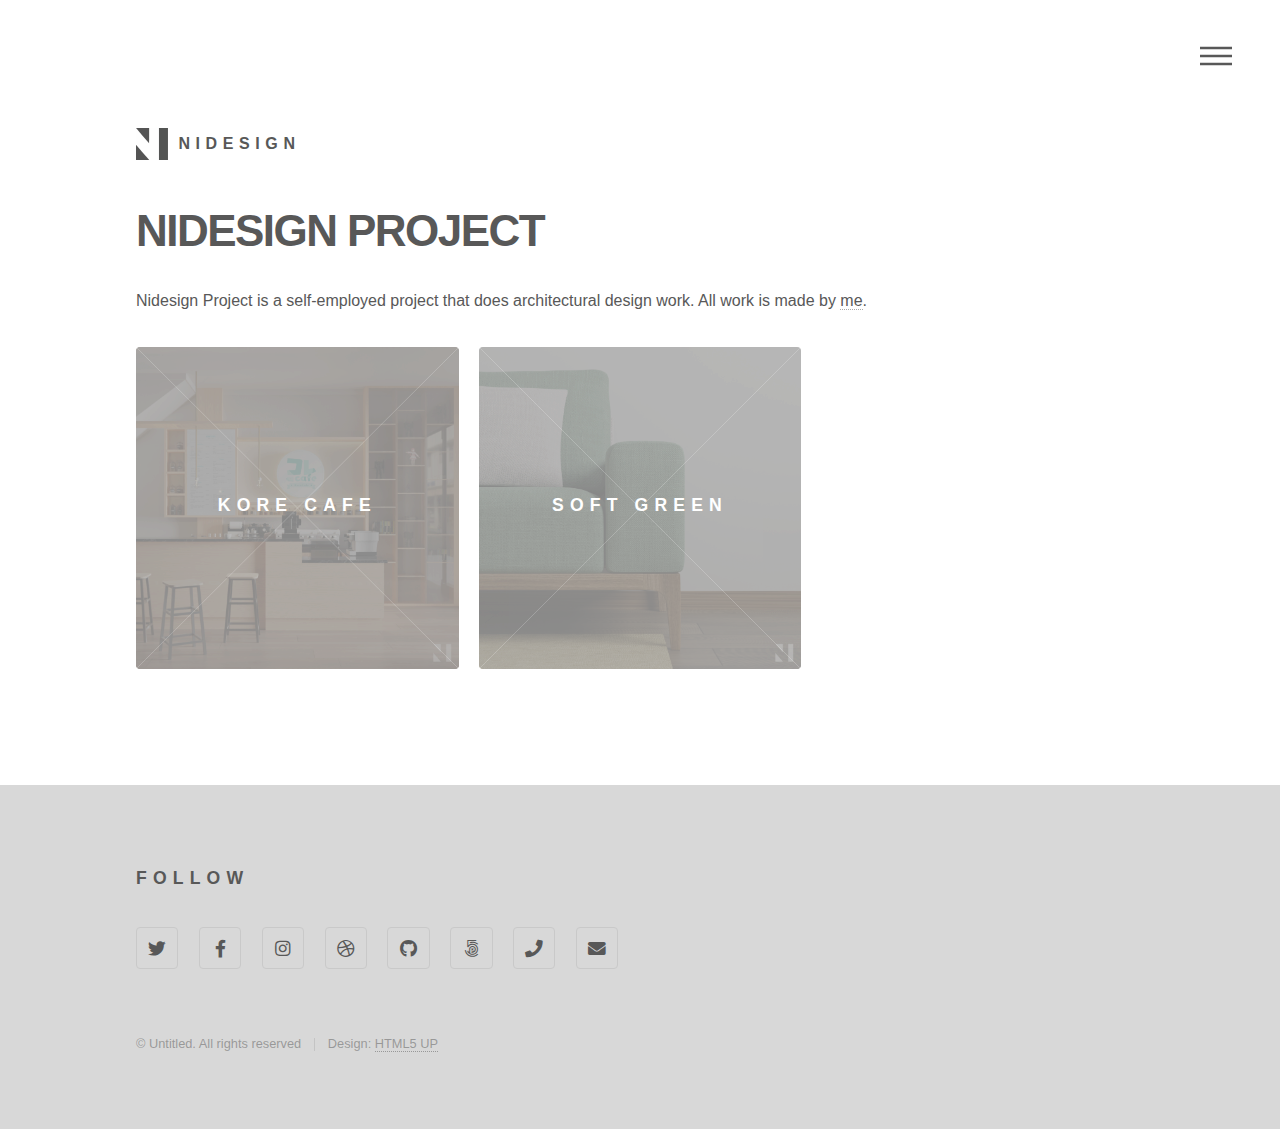
==== main.html @ 4ebf2814 "Add files via upload" ====
<!DOCTYPE HTML>
<!--
	Phantom by HTML5 UP
	html5up.net | @ajlkn
	Free for personal and commercial use under the CCA 3.0 license (html5up.net/license)
-->
<html>
	<head>
		<title>NIDESIGN PROJECT</title>
		<meta charset="utf-8" />
		<meta name="viewport" content="width=device-width, initial-scale=1, user-scalable=no" />
		<link rel="stylesheet" href="assets/css/main.css" />
		<noscript><link rel="stylesheet" href="assets/css/noscript.css" /></noscript>
	</head>
	<body class="is-preload">
		<!-- Wrapper -->
			<div id="wrapper">

				<!-- Header -->
					<header id="header">
						<div class="inner">

							<!-- Logo -->
								<a href="index.html" class="logo">
									<span class="symbol"><img src="images/Logo1a.svg" alt="" /></span><span class="title">Nidesign</span>
								</a>

							<!-- Nav -->
								<nav>
									<ul>
										<li><a href="#menu">Menu</a></li>
									</ul>
								</nav>

						</div>
					</header>

				<!-- Menu -->
					<nav id="menu">
						<h2>Menu</h2>
						<ul>
							<li><a href="index.html">Home</a></li>
							<li><a href="generic.html">About Nidesign</a></li>
							<li><a href="generic.html">About Me</a></li>
						</ul>
					</nav>

				<!-- Main -->
					<div id="main">
						<div class="inner">
							<header>
								<h1>NIDESIGN PROJECT<br />
								</h1>
								<p>Nidesign Project is a self-employed project that does architectural design work. All work is made by <a href="http://html5up.net">me</a>.</p>
							</header>
							<section class="tiles">
								<article class="style7">
									<span class="image">
										<img src="images/Cover01.jpg" alt="" />
									</span>
									<a href="generic.html">
										<h2>Kore Cafe</h2>
										<div class="content">
											<p>Japanese minimalist cafe</p>
										</div>
									</a>
								</article>
								<article class="style7">
									<span class="image">
										<img src="images/cover02.jpg" alt="" />
									</span>
									<a href="generic2.html">
										<h2>Soft Green</h2>
										<div class="content">
											<p>Sed nisl arcu euismod sit amet nisi lorem etiam dolor veroeros et feugiat.</p>
										</div>
									</a>
								</article>
								<article class="style7">
									<span class="image">
										<img src="images/Cover03.jpg" alt="" />
									</span>
									<a href="generic3.html">
										<h2>Thrift Cafe</h2>
										<div class="content">
											<p>Sed nisl arcu euismod sit amet nisi lorem etiam dolor veroeros et feugiat.</p>
										</div>
									</a>
								</article>
								<article class="style7">
									<span class="image">
										<img src="images/Cover05.jpg" alt="" />
									</span>
									<a href="kitchen.html">
										<h2>Kitchen</h2>
										<div class="content">
											<p>Sed nisl arcu euismod sit amet nisi lorem etiam dolor veroeros et feugiat.</p>
										</div>
									</a>
								</article>
								<article class="style7">
									<span class="image">
										<img src="images/Cover04.jpg" alt="" />
									</span>
									<a href="generic4.html">
										<h2>Lengka</h2>
										<div class="content">
											<p>Sed nisl arcu euismod sit amet nisi lorem etiam dolor veroeros et feugiat.</p>
										</div>
									</a>
								</article>
							</section>
						</div>
					</div>

				<!-- Footer -->
					<footer id="footer">
						<div class="inner">
							<section>
								<h2>Follow</h2>
								<ul class="icons">
									<li><a href="#" class="icon brands style2 fa-twitter"><span class="label">Twitter</span></a></li>
									<li><a href="#" class="icon brands style2 fa-facebook-f"><span class="label">Facebook</span></a></li>
									<li><a href="#" class="icon brands style2 fa-instagram"><span class="label">Instagram</span></a></li>
									<li><a href="#" class="icon brands style2 fa-dribbble"><span class="label">Linkedin</span></a></li>
									<li><a href="#" class="icon brands style2 fa-github"><span class="label">GitHub</span></a></li>
									<li><a href="#" class="icon brands style2 fa-500px"><span class="label">500px</span></a></li>
									<li><a href="#" class="icon solid style2 fa-phone"><span class="label">Phone</span></a></li>
									<li><a href="#" class="icon solid style2 fa-envelope"><span class="label">Email</span></a></li>
								</ul>
							</section>
							<ul class="copyright">
								<li>&copy; Untitled. All rights reserved</li><li>Design: <a href="http://html5up.net">HTML5 UP</a></li>
							</ul>
						</div>
					</footer>

			</div>

		<!-- Scripts -->
			<script src="assets/js/jquery.min.js"></script>
			<script src="assets/js/browser.min.js"></script>
			<script src="assets/js/breakpoints.min.js"></script>
			<script src="assets/js/util.js"></script>
			<script src="assets/js/main.js"></script>

	</body>
</html>
---- assets/css/main.css ----
@import url(fontawesome-all.min.css);
@import url("https://fonts.googleapis.com/css?family=Source+Sans+Pro:300,700,900");

/*
	Phantom by HTML5 UP
	html5up.net | @ajlkn
	Free for personal and commercial use under the CCA 3.0 license (html5up.net/license)
*/

html, body, div, span, applet, object,
iframe, h1, h2, h3, h4, h5, h6, p, blockquote,
pre, a, abbr, acronym, address, big, cite,
code, del, dfn, em, img, ins, kbd, q, s, samp,
small, strike, strong, sub, sup, tt, var, b,
u, i, center, dl, dt, dd, ol, ul, li, fieldset,
form, label, legend, table, caption, tbody,
tfoot, thead, tr, th, td, article, aside,
canvas, details, embed, figure, figcaption,
footer, header, hgroup, menu, nav, output, ruby,
section, summary, time, mark, audio, video {
	margin: 0;
	padding: 0;
	border: 0;
	font-size: 100%;
	font: inherit;
	vertical-align: baseline;}

article, aside, details, figcaption, figure,
footer, header, hgroup, menu, nav, section {
	display: block;}

body {
	line-height: 1;
}

ol, ul {
	list-style: none;
}

blockquote, q {
	quotes: none;
}

	blockquote:before, blockquote:after, q:before, q:after {
		content: '';
		content: none;
	}

table {
	border-collapse: collapse;
	border-spacing: 0;
}

body {
	-webkit-text-size-adjust: none;
}

mark {
	background-color: transparent;
	color: inherit;
}

input::-moz-focus-inner {
	border: 0;
	padding: 0;
}

input, select, textarea {
	-moz-appearance: none;
	-webkit-appearance: none;
	-ms-appearance: none;
	appearance: none;
}

/* Basic */

	@-ms-viewport {
		width: device-width;
	}

	body {
		-ms-overflow-style: scrollbar;
	}

	@media screen and (max-width: 480px) {

		html, body {
			min-width: 320px;
		}

	}

	html {
		box-sizing: border-box;
	}

	.column {
		float: left;
		width: 33.33%;
		padding : 5px
	}

	.row::after {
		content: "";
		display: table;
		clear: both;
	}

	*, *:before, *:after {
		box-sizing: inherit;
	}

	body {
		background: #ffffff
	}

		body.is-preload *, body.is-preload *:before, body.is-preload *:after {
			-moz-animation: none !important;
			-webkit-animation: none !important;
			-ms-animation: none !important;
			animation: none !important;
			-moz-transition: none !important;
			-webkit-transition: none !important;
			-ms-transition: none !important;
			transition: none !important;
		}

/* Type */

	body, input, select, textarea {
		color: #585858;
		font-family: "MONTSERRAT", Helvetica, sans-serif;
		font-size: 16pt;
		font-weight: 300;
		line-height: 1.75;
	}

		@media screen and (max-width: 1680px) {

			body, input, select, textarea {
				font-size: 14pt;
			}

		}

		@media screen and (max-width: 1280px) {

			body, input, select, textarea {
				font-size: 12pt;
			}

		}

	a {
		-moz-transition: border-bottom-color 0.2s ease, color 0.2s ease;
		-webkit-transition: border-bottom-color 0.2s ease, color 0.2s ease;
		-ms-transition: border-bottom-color 0.2s ease, color 0.2s ease;
		transition: border-bottom-color 0.2s ease, color 0.2s ease;
		text-decoration: none;
		color: #585858;
		border-bottom: dotted 1px rgba(88, 88, 88, 0.5);
	}

		a:hover {
			border-bottom-color: transparent;
			color: #f2849e !important;
		}

	strong, b {
		font-weight: 900;
	}

	em, i {
		font-style: italic;
	}

	p {
		margin: 0 0 2em 0;
	}

	h1 {
		font-size: 2.75em;
		font-weight: 700;
		line-height: 1.3;
		margin: 0 0 1em 0;
		letter-spacing: -0.035em;
	}

		h1 a {
			color: inherit;
		}

		@media screen and (max-width: 736px) {

			h1 {
				font-size: 2em;
				margin: 0 0 1em 0;
			}

		}

		@media screen and (max-width: 360px) {

			h1 {
				font-size: 1.75em;
			}

		}

	h2, h3, h4, h5, h6 {
		font-weight: 900;
		line-height: 1.5;
		margin: 0 0 2em 0;
		text-transform: uppercase;
		letter-spacing: 0.35em;
	}

		h2 a, h3 a, h4 a, h5 a, h6 a {
			color: inherit;
		}

	h2 {
		font-size: 1.1em;
	}

	h3 {
		font-size: 1em;
	}

	h4 {
		font-size: 0.8em;
	}

	h5 {
		font-size: 0.8em;
	}

	h6 {
		font-size: 0.8em;
	}

	@media screen and (max-width: 980px) {

		h1 br, h2 br, h3 br, h4 br, h5 br, h6 br {
			display: none;
		}

	}

	@media screen and (max-width: 736px) {

		h2 {
			font-size: 1em;
		}

		h3 {
			font-size: 0.8em;
		}

	}

	sub {
		font-size: 0.8em;
		position: relative;
		top: 0.5em;
	}

	sup {
		font-size: 0.8em;
		position: relative;
		top: -0.5em;
	}

	blockquote {
		border-left: solid 4px #c9c9c9;
		font-style: italic;
		margin: 0 0 2em 0;
		padding: 0.5em 0 0.5em 2em;
	}

	code {
		background: rgba(144, 144, 144, 0.075);
		border-radius: 4px;
		border: solid 1px #c9c9c9;
		font-family: "Courier New", monospace;
		font-size: 0.9em;
		margin: 0 0.25em;
		padding: 0.25em 0.65em;
	}

	pre {
		-webkit-overflow-scrolling: touch;
		font-family: "Courier New", monospace;
		font-size: 0.9em;
		margin: 0 0 2em 0;
	}

		pre code {
			display: block;
			line-height: 1.75;
			padding: 1em 1.5em;
			overflow-x: auto;
		}

	hr {
		border: 0;
		border-bottom: solid 1px #c9c9c9;
		margin: 2em 0;
	}

		hr.major {
			margin: 3em 0;
		}

	.align-left {
		text-align: left;
	}

	.align-center {
		text-align: center;
	}

	.align-right {
		text-align: right;
	}

/* Row */

	.row {
		display: flex;
		flex-wrap: wrap;
		box-sizing: border-box;
		align-items: stretch;
	}

		.row > * {
			box-sizing: border-box;
		}

		.row.gtr-uniform > * > :last-child {
			margin-bottom: 0;
		}

		.row.aln-left {
			justify-content: flex-start;
		}

		.row.aln-center {
			justify-content: center;
		}

		.row.aln-right {
			justify-content: flex-end;
		}

		.row.aln-top {
			align-items: flex-start;
		}

		.row.aln-middle {
			align-items: center;
		}

		.row.aln-bottom {
			align-items: flex-end;
		}

		.row > .imp {
			order: -1;
		}

		.row > .col-1 {
			width: 8.33333%;
		}

		.row > .off-1 {
			margin-left: 8.33333%;
		}

		.row > .col-2 {
			width: 16.66667%;
		}

		.row > .off-2 {
			margin-left: 16.66667%;
		}

		.row > .col-3 {
			width: 25%;
		}

		.row > .off-3 {
			margin-left: 25%;
		}

		.row > .col-4 {
			width: 33.33333%;
		}

		.row > .off-4 {
			margin-left: 33.33333%;
		}

		.row > .col-5 {
			width: 41.66667%;
		}

		.row > .off-5 {
			margin-left: 41.66667%;
		}

		.row > .col-6 {
			width: 50%;
		}

		.row > .off-6 {
			margin-left: 50%;
		}

		.row > .col-7 {
			width: 58.33333%;
		}

		.row > .off-7 {
			margin-left: 58.33333%;
		}

		.row > .col-8 {
			width: 66.66667%;
		}

		.row > .off-8 {
			margin-left: 66.66667%;
		}

		.row > .col-9 {
			width: 75%;
		}

		.row > .off-9 {
			margin-left: 75%;
		}

		.row > .col-10 {
			width: 83.33333%;
		}

		.row > .off-10 {
			margin-left: 83.33333%;
		}

		.row > .col-11 {
			width: 91.66667%;
		}

		.row > .off-11 {
			margin-left: 91.66667%;
		}

		.row > .col-12 {
			width: 100%;
		}

		.row > .off-12 {
			margin-left: 100%;
		}

		.row.gtr-0 {
			margin-top: 0;
			margin-left: 0em;
		}

			.row.gtr-0 > * {
				padding: 0 0 0 0em;
			}

			.row.gtr-0.gtr-uniform {
				margin-top: 0em;
			}

				.row.gtr-0.gtr-uniform > * {
					padding-top: 0em;
				}

		.row.gtr-25 {
			margin-top: 0;
			margin-left: -0.5em;
		}

			.row.gtr-25 > * {
				padding: 0 0 0 0.5em;
			}

			.row.gtr-25.gtr-uniform {
				margin-top: -0.5em;
			}

				.row.gtr-25.gtr-uniform > * {
					padding-top: 0.5em;
				}

		.row.gtr-50 {
			margin-top: 0;
			margin-left: -1em;
		}

			.row.gtr-50 > * {
				padding: 0 0 0 1em;
			}

			.row.gtr-50.gtr-uniform {
				margin-top: -1em;
			}

				.row.gtr-50.gtr-uniform > * {
					padding-top: 1em;
				}

		.row {
			margin-top: 0;
			margin-left: -2em;
		}

			.row > * {
				padding: 0 0 0 2em;
			}

			.row.gtr-uniform {
				margin-top: -2em;
			}

				.row.gtr-uniform > * {
					padding-top: 2em;
				}

		.row.gtr-150 {
			margin-top: 0;
			margin-left: -3em;
		}

			.row.gtr-150 > * {
				padding: 0 0 0 3em;
			}

			.row.gtr-150.gtr-uniform {
				margin-top: -3em;
			}

				.row.gtr-150.gtr-uniform > * {
					padding-top: 3em;
				}

		.row.gtr-200 {
			margin-top: 0;
			margin-left: -4em;
		}

			.row.gtr-200 > * {
				padding: 0 0 0 4em;
			}

			.row.gtr-200.gtr-uniform {
				margin-top: -4em;
			}

				.row.gtr-200.gtr-uniform > * {
					padding-top: 4em;
				}

		@media screen and (max-width: 1680px) {

			.row {
				display: flex;
				flex-wrap: wrap;
				box-sizing: border-box;
				align-items: stretch;
			}

				.row > * {
					box-sizing: border-box;
				}

				.row.gtr-uniform > * > :last-child {
					margin-bottom: 0;
				}

				.row.aln-left {
					justify-content: flex-start;
				}

				.row.aln-center {
					justify-content: center;
				}

				.row.aln-right {
					justify-content: flex-end;
				}

				.row.aln-top {
					align-items: flex-start;
				}

				.row.aln-middle {
					align-items: center;
				}

				.row.aln-bottom {
					align-items: flex-end;
				}

				.row > .imp-xlarge {
					order: -1;
				}

				.row > .col-1-xlarge {
					width: 8.33333%;
				}

				.row > .off-1-xlarge {
					margin-left: 8.33333%;
				}

				.row > .col-2-xlarge {
					width: 16.66667%;
				}

				.row > .off-2-xlarge {
					margin-left: 16.66667%;
				}

				.row > .col-3-xlarge {
					width: 25%;
				}

				.row > .off-3-xlarge {
					margin-left: 25%;
				}

				.row > .col-4-xlarge {
					width: 33.33333%;
				}

				.row > .off-4-xlarge {
					margin-left: 33.33333%;
				}

				.row > .col-5-xlarge {
					width: 41.66667%;
				}

				.row > .off-5-xlarge {
					margin-left: 41.66667%;
				}

				.row > .col-6-xlarge {
					width: 50%;
				}

				.row > .off-6-xlarge {
					margin-left: 50%;
				}

				.row > .col-7-xlarge {
					width: 58.33333%;
				}

				.row > .off-7-xlarge {
					margin-left: 58.33333%;
				}

				.row > .col-8-xlarge {
					width: 66.66667%;
				}

				.row > .off-8-xlarge {
					margin-left: 66.66667%;
				}

				.row > .col-9-xlarge {
					width: 75%;
				}

				.row > .off-9-xlarge {
					margin-left: 75%;
				}

				.row > .col-10-xlarge {
					width: 83.33333%;
				}

				.row > .off-10-xlarge {
					margin-left: 83.33333%;
				}

				.row > .col-11-xlarge {
					width: 91.66667%;
				}

				.row > .off-11-xlarge {
					margin-left: 91.66667%;
				}

				.row > .col-12-xlarge {
					width: 100%;
				}

				.row > .off-12-xlarge {
					margin-left: 100%;
				}

				.row.gtr-0 {
					margin-top: 0;
					margin-left: 0em;
				}

					.row.gtr-0 > * {
						padding: 0 0 0 0em;
					}

					.row.gtr-0.gtr-uniform {
						margin-top: 0em;
					}

						.row.gtr-0.gtr-uniform > * {
							padding-top: 0em;
						}

				.row.gtr-25 {
					margin-top: 0;
					margin-left: -0.5em;
				}

					.row.gtr-25 > * {
						padding: 0 0 0 0.5em;
					}

					.row.gtr-25.gtr-uniform {
						margin-top: -0.5em;
					}

						.row.gtr-25.gtr-uniform > * {
							padding-top: 0.5em;
						}

				.row.gtr-50 {
					margin-top: 0;
					margin-left: -1em;
				}

					.row.gtr-50 > * {
						padding: 0 0 0 1em;
					}

					.row.gtr-50.gtr-uniform {
						margin-top: -1em;
					}

						.row.gtr-50.gtr-uniform > * {
							padding-top: 1em;
						}

				.row {
					margin-top: 0;
					margin-left: -2em;
				}

					.row > * {
						padding: 0 0 0 2em;
					}

					.row.gtr-uniform {
						margin-top: -2em;
					}

						.row.gtr-uniform > * {
							padding-top: 2em;
						}

				.row.gtr-150 {
					margin-top: 0;
					margin-left: -3em;
				}

					.row.gtr-150 > * {
						padding: 0 0 0 3em;
					}

					.row.gtr-150.gtr-uniform {
						margin-top: -3em;
					}

						.row.gtr-150.gtr-uniform > * {
							padding-top: 3em;
						}

				.row.gtr-200 {
					margin-top: 0;
					margin-left: -4em;
				}

					.row.gtr-200 > * {
						padding: 0 0 0 4em;
					}

					.row.gtr-200.gtr-uniform {
						margin-top: -4em;
					}

						.row.gtr-200.gtr-uniform > * {
							padding-top: 4em;
						}

		}

		@media screen and (max-width: 1280px) {

			.row {
				display: flex;
				flex-wrap: wrap;
				box-sizing: border-box;
				align-items: stretch;
			}

				.row > * {
					box-sizing: border-box;
				}

				.row.gtr-uniform > * > :last-child {
					margin-bottom: 0;
				}

				.row.aln-left {
					justify-content: flex-start;
				}

				.row.aln-center {
					justify-content: center;
				}

				.row.aln-right {
					justify-content: flex-end;
				}

				.row.aln-top {
					align-items: flex-start;
				}

				.row.aln-middle {
					align-items: center;
				}

				.row.aln-bottom {
					align-items: flex-end;
				}

				.row > .imp-large {
					order: -1;
				}

				.row > .col-1-large {
					width: 8.33333%;
				}

				.row > .off-1-large {
					margin-left: 8.33333%;
				}

				.row > .col-2-large {
					width: 16.66667%;
				}

				.row > .off-2-large {
					margin-left: 16.66667%;
				}

				.row > .col-3-large {
					width: 25%;
				}

				.row > .off-3-large {
					margin-left: 25%;
				}

				.row > .col-4-large {
					width: 33.33333%;
				}

				.row > .off-4-large {
					margin-left: 33.33333%;
				}

				.row > .col-5-large {
					width: 41.66667%;
				}

				.row > .off-5-large {
					margin-left: 41.66667%;
				}

				.row > .col-6-large {
					width: 50%;
				}

				.row > .off-6-large {
					margin-left: 50%;
				}

				.row > .col-7-large {
					width: 58.33333%;
				}

				.row > .off-7-large {
					margin-left: 58.33333%;
				}

				.row > .col-8-large {
					width: 66.66667%;
				}

				.row > .off-8-large {
					margin-left: 66.66667%;
				}

				.row > .col-9-large {
					width: 75%;
				}

				.row > .off-9-large {
					margin-left: 75%;
				}

				.row > .col-10-large {
					width: 83.33333%;
				}

				.row > .off-10-large {
					margin-left: 83.33333%;
				}

				.row > .col-11-large {
					width: 91.66667%;
				}

				.row > .off-11-large {
					margin-left: 91.66667%;
				}

				.row > .col-12-large {
					width: 100%;
				}

				.row > .off-12-large {
					margin-left: 100%;
				}

				.row.gtr-0 {
					margin-top: 0;
					margin-left: 0em;
				}

					.row.gtr-0 > * {
						padding: 0 0 0 0em;
					}

					.row.gtr-0.gtr-uniform {
						margin-top: 0em;
					}

						.row.gtr-0.gtr-uniform > * {
							padding-top: 0em;
						}

				.row.gtr-25 {
					margin-top: 0;
					margin-left: -0.5em;
				}

					.row.gtr-25 > * {
						padding: 0 0 0 0.5em;
					}

					.row.gtr-25.gtr-uniform {
						margin-top: -0.5em;
					}

						.row.gtr-25.gtr-uniform > * {
							padding-top: 0.5em;
						}

				.row.gtr-50 {
					margin-top: 0;
					margin-left: -1em;
				}

					.row.gtr-50 > * {
						padding: 0 0 0 1em;
					}

					.row.gtr-50.gtr-uniform {
						margin-top: -1em;
					}

						.row.gtr-50.gtr-uniform > * {
							padding-top: 1em;
						}

				.row {
					margin-top: 0;
					margin-left: -2em;
				}

					.row > * {
						padding: 0 0 0 2em;
					}

					.row.gtr-uniform {
						margin-top: -2em;
					}

						.row.gtr-uniform > * {
							padding-top: 2em;
						}

				.row.gtr-150 {
					margin-top: 0;
					margin-left: -3em;
				}

					.row.gtr-150 > * {
						padding: 0 0 0 3em;
					}

					.row.gtr-150.gtr-uniform {
						margin-top: -3em;
					}

						.row.gtr-150.gtr-uniform > * {
							padding-top: 3em;
						}

				.row.gtr-200 {
					margin-top: 0;
					margin-left: -4em;
				}

					.row.gtr-200 > * {
						padding: 0 0 0 4em;
					}

					.row.gtr-200.gtr-uniform {
						margin-top: -4em;
					}

						.row.gtr-200.gtr-uniform > * {
							padding-top: 4em;
						}

		}

		@media screen and (max-width: 980px) {

			.row {
				display: flex;
				flex-wrap: wrap;
				box-sizing: border-box;
				align-items: stretch;
			}

				.row > * {
					box-sizing: border-box;
				}

				.row.gtr-uniform > * > :last-child {
					margin-bottom: 0;
				}

				.row.aln-left {
					justify-content: flex-start;
				}

				.row.aln-center {
					justify-content: center;
				}

				.row.aln-right {
					justify-content: flex-end;
				}

				.row.aln-top {
					align-items: flex-start;
				}

				.row.aln-middle {
					align-items: center;
				}

				.row.aln-bottom {
					align-items: flex-end;
				}

				.row > .imp-medium {
					order: -1;
				}

				.row > .col-1-medium {
					width: 8.33333%;
				}

				.row > .off-1-medium {
					margin-left: 8.33333%;
				}

				.row > .col-2-medium {
					width: 16.66667%;
				}

				.row > .off-2-medium {
					margin-left: 16.66667%;
				}

				.row > .col-3-medium {
					width: 25%;
				}

				.row > .off-3-medium {
					margin-left: 25%;
				}

				.row > .col-4-medium {
					width: 33.33333%;
				}

				.row > .off-4-medium {
					margin-left: 33.33333%;
				}

				.row > .col-5-medium {
					width: 41.66667%;
				}

				.row > .off-5-medium {
					margin-left: 41.66667%;
				}

				.row > .col-6-medium {
					width: 50%;
				}

				.row > .off-6-medium {
					margin-left: 50%;
				}

				.row > .col-7-medium {
					width: 58.33333%;
				}

				.row > .off-7-medium {
					margin-left: 58.33333%;
				}

				.row > .col-8-medium {
					width: 66.66667%;
				}

				.row > .off-8-medium {
					margin-left: 66.66667%;
				}

				.row > .col-9-medium {
					width: 75%;
				}

				.row > .off-9-medium {
					margin-left: 75%;
				}

				.row > .col-10-medium {
					width: 83.33333%;
				}

				.row > .off-10-medium {
					margin-left: 83.33333%;
				}

				.row > .col-11-medium {
					width: 91.66667%;
				}

				.row > .off-11-medium {
					margin-left: 91.66667%;
				}

				.row > .col-12-medium {
					width: 100%;
				}

				.row > .off-12-medium {
					margin-left: 100%;
				}

				.row.gtr-0 {
					margin-top: 0;
					margin-left: 0em;
				}

					.row.gtr-0 > * {
						padding: 0 0 0 0em;
					}

					.row.gtr-0.gtr-uniform {
						margin-top: 0em;
					}

						.row.gtr-0.gtr-uniform > * {
							padding-top: 0em;
						}

				.row.gtr-25 {
					margin-top: 0;
					margin-left: -0.375em;
				}

					.row.gtr-25 > * {
						padding: 0 0 0 0.375em;
					}

					.row.gtr-25.gtr-uniform {
						margin-top: -0.375em;
					}

						.row.gtr-25.gtr-uniform > * {
							padding-top: 0.375em;
						}

				.row.gtr-50 {
					margin-top: 0;
					margin-left: -0.75em;
				}

					.row.gtr-50 > * {
						padding: 0 0 0 0.75em;
					}

					.row.gtr-50.gtr-uniform {
						margin-top: -0.75em;
					}

						.row.gtr-50.gtr-uniform > * {
							padding-top: 0.75em;
						}

				.row {
					margin-top: 0;
					margin-left: -1.5em;
				}

					.row > * {
						padding: 0 0 0 1.5em;
					}

					.row.gtr-uniform {
						margin-top: -1.5em;
					}

						.row.gtr-uniform > * {
							padding-top: 1.5em;
						}

				.row.gtr-150 {
					margin-top: 0;
					margin-left: -2.25em;
				}

					.row.gtr-150 > * {
						padding: 0 0 0 2.25em;
					}

					.row.gtr-150.gtr-uniform {
						margin-top: -2.25em;
					}

						.row.gtr-150.gtr-uniform > * {
							padding-top: 2.25em;
						}

				.row.gtr-200 {
					margin-top: 0;
					margin-left: -3em;
				}

					.row.gtr-200 > * {
						padding: 0 0 0 3em;
					}

					.row.gtr-200.gtr-uniform {
						margin-top: -3em;
					}

						.row.gtr-200.gtr-uniform > * {
							padding-top: 3em;
						}

		}

		@media screen and (max-width: 736px) {

			.row {
				display: flex;
				flex-wrap: wrap;
				box-sizing: border-box;
				align-items: stretch;
			}

				.row > * {
					box-sizing: border-box;
				}

				.row.gtr-uniform > * > :last-child {
					margin-bottom: 0;
				}

				.row.aln-left {
					justify-content: flex-start;
				}

				.row.aln-center {
					justify-content: center;
				}

				.row.aln-right {
					justify-content: flex-end;
				}

				.row.aln-top {
					align-items: flex-start;
				}

				.row.aln-middle {
					align-items: center;
				}

				.row.aln-bottom {
					align-items: flex-end;
				}

				.row > .imp-small {
					order: -1;
				}

				.row > .col-1-small {
					width: 8.33333%;
				}

				.row > .off-1-small {
					margin-left: 8.33333%;
				}

				.row > .col-2-small {
					width: 16.66667%;
				}

				.row > .off-2-small {
					margin-left: 16.66667%;
				}

				.row > .col-3-small {
					width: 25%;
				}

				.row > .off-3-small {
					margin-left: 25%;
				}

				.row > .col-4-small {
					width: 33.33333%;
				}

				.row > .off-4-small {
					margin-left: 33.33333%;
				}

				.row > .col-5-small {
					width: 41.66667%;
				}

				.row > .off-5-small {
					margin-left: 41.66667%;
				}

				.row > .col-6-small {
					width: 50%;
				}

				.row > .off-6-small {
					margin-left: 50%;
				}

				.row > .col-7-small {
					width: 58.33333%;
				}

				.row > .off-7-small {
					margin-left: 58.33333%;
				}

				.row > .col-8-small {
					width: 66.66667%;
				}

				.row > .off-8-small {
					margin-left: 66.66667%;
				}

				.row > .col-9-small {
					width: 75%;
				}

				.row > .off-9-small {
					margin-left: 75%;
				}

				.row > .col-10-small {
					width: 83.33333%;
				}

				.row > .off-10-small {
					margin-left: 83.33333%;
				}

				.row > .col-11-small {
					width: 91.66667%;
				}

				.row > .off-11-small {
					margin-left: 91.66667%;
				}

				.row > .col-12-small {
					width: 100%;
				}

				.row > .off-12-small {
					margin-left: 100%;
				}

				.row.gtr-0 {
					margin-top: 0;
					margin-left: 0em;
				}

					.row.gtr-0 > * {
						padding: 0 0 0 0em;
					}

					.row.gtr-0.gtr-uniform {
						margin-top: 0em;
					}

						.row.gtr-0.gtr-uniform > * {
							padding-top: 0em;
						}

				.row.gtr-25 {
					margin-top: 0;
					margin-left: -0.25em;
				}

					.row.gtr-25 > * {
						padding: 0 0 0 0.25em;
					}

					.row.gtr-25.gtr-uniform {
						margin-top: -0.25em;
					}

						.row.gtr-25.gtr-uniform > * {
							padding-top: 0.25em;
						}

				.row.gtr-50 {
					margin-top: 0;
					margin-left: -0.5em;
				}

					.row.gtr-50 > * {
						padding: 0 0 0 0.5em;
					}

					.row.gtr-50.gtr-uniform {
						margin-top: -0.5em;
					}

						.row.gtr-50.gtr-uniform > * {
							padding-top: 0.5em;
						}

				.row {
					margin-top: 0;
					margin-left: -1em;
				}

					.row > * {
						padding: 0 0 0 1em;
					}

					.row.gtr-uniform {
						margin-top: -1em;
					}

						.row.gtr-uniform > * {
							padding-top: 1em;
						}

				.row.gtr-150 {
					margin-top: 0;
					margin-left: -1.5em;
				}

					.row.gtr-150 > * {
						padding: 0 0 0 1.5em;
					}

					.row.gtr-150.gtr-uniform {
						margin-top: -1.5em;
					}

						.row.gtr-150.gtr-uniform > * {
							padding-top: 1.5em;
						}

				.row.gtr-200 {
					margin-top: 0;
					margin-left: -2em;
				}

					.row.gtr-200 > * {
						padding: 0 0 0 2em;
					}

					.row.gtr-200.gtr-uniform {
						margin-top: -2em;
					}

						.row.gtr-200.gtr-uniform > * {
							padding-top: 2em;
						}

		}

		@media screen and (max-width: 480px) {

			.row {
				display: flex;
				flex-wrap: wrap;
				box-sizing: border-box;
				align-items: stretch;
			}

				.row > * {
					box-sizing: border-box;
				}

				.row.gtr-uniform > * > :last-child {
					margin-bottom: 0;
				}

				.row.aln-left {
					justify-content: flex-start;
				}

				.row.aln-center {
					justify-content: center;
				}

				.row.aln-right {
					justify-content: flex-end;
				}

				.row.aln-top {
					align-items: flex-start;
				}

				.row.aln-middle {
					align-items: center;
				}

				.row.aln-bottom {
					align-items: flex-end;
				}

				.row > .imp-xsmall {
					order: -1;
				}

				.row > .col-1-xsmall {
					width: 8.33333%;
				}

				.row > .off-1-xsmall {
					margin-left: 8.33333%;
				}

				.row > .col-2-xsmall {
					width: 16.66667%;
				}

				.row > .off-2-xsmall {
					margin-left: 16.66667%;
				}

				.row > .col-3-xsmall {
					width: 25%;
				}

				.row > .off-3-xsmall {
					margin-left: 25%;
				}

				.row > .col-4-xsmall {
					width: 33.33333%;
				}

				.row > .off-4-xsmall {
					margin-left: 33.33333%;
				}

				.row > .col-5-xsmall {
					width: 41.66667%;
				}

				.row > .off-5-xsmall {
					margin-left: 41.66667%;
				}

				.row > .col-6-xsmall {
					width: 50%;
				}

				.row > .off-6-xsmall {
					margin-left: 50%;
				}

				.row > .col-7-xsmall {
					width: 58.33333%;
				}

				.row > .off-7-xsmall {
					margin-left: 58.33333%;
				}

				.row > .col-8-xsmall {
					width: 66.66667%;
				}

				.row > .off-8-xsmall {
					margin-left: 66.66667%;
				}

				.row > .col-9-xsmall {
					width: 75%;
				}

				.row > .off-9-xsmall {
					margin-left: 75%;
				}

				.row > .col-10-xsmall {
					width: 83.33333%;
				}

				.row > .off-10-xsmall {
					margin-left: 83.33333%;
				}

				.row > .col-11-xsmall {
					width: 91.66667%;
				}

				.row > .off-11-xsmall {
					margin-left: 91.66667%;
				}

				.row > .col-12-xsmall {
					width: 100%;
				}

				.row > .off-12-xsmall {
					margin-left: 100%;
				}

				.row.gtr-0 {
					margin-top: 0;
					margin-left: 0em;
				}

					.row.gtr-0 > * {
						padding: 0 0 0 0em;
					}

					.row.gtr-0.gtr-uniform {
						margin-top: 0em;
					}

						.row.gtr-0.gtr-uniform > * {
							padding-top: 0em;
						}

				.row.gtr-25 {
					margin-top: 0;
					margin-left: -0.25em;
				}

					.row.gtr-25 > * {
						padding: 0 0 0 0.25em;
					}

					.row.gtr-25.gtr-uniform {
						margin-top: -0.25em;
					}

						.row.gtr-25.gtr-uniform > * {
							padding-top: 0.25em;
						}

				.row.gtr-50 {
					margin-top: 0;
					margin-left: -0.5em;
				}

					.row.gtr-50 > * {
						padding: 0 0 0 0.5em;
					}

					.row.gtr-50.gtr-uniform {
						margin-top: -0.5em;
					}

						.row.gtr-50.gtr-uniform > * {
							padding-top: 0.5em;
						}

				.row {
					margin-top: 0;
					margin-left: -1em;
				}

					.row > * {
						padding: 0 0 0 1em;
					}

					.row.gtr-uniform {
						margin-top: -1em;
					}

						.row.gtr-uniform > * {
							padding-top: 1em;
						}

				.row.gtr-150 {
					margin-top: 0;
					margin-left: -1.5em;
				}

					.row.gtr-150 > * {
						padding: 0 0 0 1.5em;
					}

					.row.gtr-150.gtr-uniform {
						margin-top: -1.5em;
					}

						.row.gtr-150.gtr-uniform > * {
							padding-top: 1.5em;
						}

				.row.gtr-200 {
					margin-top: 0;
					margin-left: -2em;
				}

					.row.gtr-200 > * {
						padding: 0 0 0 2em;
					}

					.row.gtr-200.gtr-uniform {
						margin-top: -2em;
					}

						.row.gtr-200.gtr-uniform > * {
							padding-top: 2em;
						}

		}

/* Section/Article */

	section.special, article.special {
		text-align: center;
	}

	header p {
		margin-top: -1em;
	}

	@media screen and (max-width: 736px) {

		header p {
			margin-top: 0;
		}

	}

/* Icon */

	.icon {
		text-decoration: none;
		border-bottom: none;
		position: relative;
	}

		.icon:before {
			-moz-osx-font-smoothing: grayscale;
			-webkit-font-smoothing: antialiased;
			display: inline-block;
			font-style: normal;
			font-variant: normal;
			text-rendering: auto;
			line-height: 1;
			text-transform: none !important;
			font-family: 'Font Awesome 5 Free';
			font-weight: 400;
		}

		.icon > .label {
			display: none;
		}

		.icon:before {
			line-height: inherit;
		}

		.icon.solid:before {
			font-weight: 900;
		}

		.icon.brands:before {
			font-family: 'Font Awesome 5 Brands';
		}

		.icon.style2 {
			-moz-transition: background-color 0.2s ease-in-out, color 0.2s ease-in-out, border-color 0.2s ease-in-out;
			-webkit-transition: background-color 0.2s ease-in-out, color 0.2s ease-in-out, border-color 0.2s ease-in-out;
			-ms-transition: background-color 0.2s ease-in-out, color 0.2s ease-in-out, border-color 0.2s ease-in-out;
			transition: background-color 0.2s ease-in-out, color 0.2s ease-in-out, border-color 0.2s ease-in-out;
			background-color: transparent;
			border: solid 1px #c9c9c9;
			border-radius: 4px;
			width: 2.65em;
			height: 2.65em;
			display: inline-block;
			text-align: center;
			line-height: 2.65em;
			color: inherit;
		}

			.icon.style2:before {
				font-size: 1.1em;
			}

			.icon.style2:hover {
				color: #f2849e;
				border-color: #f2849e;
			}

			.icon.style2:active {
				background-color: rgba(242, 132, 158, 0.1);
			}

/* List */

	ol {
		list-style: decimal;
		margin: 0 0 2em 0;
		padding-left: 1.25em;
	}

		ol li {
			padding-left: 0.25em;
		}

	ul {
		list-style: disc;
		margin: 0 0 2em 0;
		padding-left: 1em;
	}

		ul li {
			padding-left: 0.5em;
		}

		ul.alt {
			list-style: none;
			padding-left: 0;
		}

			ul.alt li {
				border-top: solid 1px #c9c9c9;
				padding: 0.5em 0;
			}

				ul.alt li:first-child {
					border-top: 0;
					padding-top: 0;
				}

	dl {
		margin: 0 0 2em 0;
	}

		dl dt {
			display: block;
			font-weight: 900;
			margin: 0 0 1em 0;
		}

		dl dd {
			margin-left: 2em;
		}

/* Actions */

	ul.actions {
		display: -moz-flex;
		display: -webkit-flex;
		display: -ms-flex;
		display: flex;
		cursor: default;
		list-style: none;
		margin-left: -1em;
		padding-left: 0;
	}

		ul.actions li {
			padding: 0 0 0 1em;
			vertical-align: middle;
		}

		ul.actions.special {
			-moz-justify-content: center;
			-webkit-justify-content: center;
			-ms-justify-content: center;
			justify-content: center;
			width: 100%;
			margin-left: 0;
		}

			ul.actions.special li:first-child {
				padding-left: 0;
			}

		ul.actions.stacked {
			-moz-flex-direction: column;
			-webkit-flex-direction: column;
			-ms-flex-direction: column;
			flex-direction: column;
			margin-left: 0;
		}

			ul.actions.stacked li {
				padding: 1.3em 0 0 0;
			}

				ul.actions.stacked li:first-child {
					padding-top: 0;
				}

		ul.actions.fit {
			width: calc(100% + 1em);
		}

			ul.actions.fit li {
				-moz-flex-grow: 1;
				-webkit-flex-grow: 1;
				-ms-flex-grow: 1;
				flex-grow: 1;
				-moz-flex-shrink: 1;
				-webkit-flex-shrink: 1;
				-ms-flex-shrink: 1;
				flex-shrink: 1;
				width: 100%;
			}

				ul.actions.fit li > * {
					width: 100%;
				}

			ul.actions.fit.stacked {
				width: 100%;
			}

		@media screen and (max-width: 480px) {

			ul.actions:not(.fixed) {
				-moz-flex-direction: column;
				-webkit-flex-direction: column;
				-ms-flex-direction: column;
				flex-direction: column;
				margin-left: 0;
				width: 100% !important;
			}

				ul.actions:not(.fixed) li {
					-moz-flex-grow: 1;
					-webkit-flex-grow: 1;
					-ms-flex-grow: 1;
					flex-grow: 1;
					-moz-flex-shrink: 1;
					-webkit-flex-shrink: 1;
					-ms-flex-shrink: 1;
					flex-shrink: 1;
					padding: 1em 0 0 0;
					text-align: center;
					width: 100%;
				}

					ul.actions:not(.fixed) li > * {
						width: 100%;
					}

					ul.actions:not(.fixed) li:first-child {
						padding-top: 0;
					}

					ul.actions:not(.fixed) li input[type="submit"],
					ul.actions:not(.fixed) li input[type="reset"],
					ul.actions:not(.fixed) li input[type="button"],
					ul.actions:not(.fixed) li button,
					ul.actions:not(.fixed) li .button {
						width: 100%;
					}

						ul.actions:not(.fixed) li input[type="submit"].icon:before,
						ul.actions:not(.fixed) li input[type="reset"].icon:before,
						ul.actions:not(.fixed) li input[type="button"].icon:before,
						ul.actions:not(.fixed) li button.icon:before,
						ul.actions:not(.fixed) li .button.icon:before {
							margin-left: -0.5rem;
						}

		}

/* Icons */

	ul.icons {
		cursor: default;
		list-style: none;
		padding-left: 0;
		margin: -1em 0 2em -1em;
	}

		ul.icons li {
			display: inline-block;
			padding: 1em 0 0 1em;
		}

/* Form */

	form {
		margin: 0 0 2em 0;
		overflow-x: hidden;
	}

		form > :last-child {
			margin-bottom: 0;
		}

		form > .fields {
			display: -moz-flex;
			display: -webkit-flex;
			display: -ms-flex;
			display: flex;
			-moz-flex-wrap: wrap;
			-webkit-flex-wrap: wrap;
			-ms-flex-wrap: wrap;
			flex-wrap: wrap;
			width: calc(100% + 3em);
			margin: -1.5em 0 2em -1.5em;
		}

			form > .fields > .field {
				-moz-flex-grow: 0;
				-webkit-flex-grow: 0;
				-ms-flex-grow: 0;
				flex-grow: 0;
				-moz-flex-shrink: 0;
				-webkit-flex-shrink: 0;
				-ms-flex-shrink: 0;
				flex-shrink: 0;
				padding: 1.5em 0 0 1.5em;
				width: calc(100% - 1.5em);
			}

				form > .fields > .field.half {
					width: calc(50% - 0.75em);
				}

				form > .fields > .field.third {
					width: calc(100%/3 - 0.5em);
				}

				form > .fields > .field.quarter {
					width: calc(25% - 0.375em);
				}

		@media screen and (max-width: 480px) {

			form > .fields {
				width: calc(100% + 3em);
				margin: -1.5em 0 2em -1.5em;
			}

				form > .fields > .field {
					padding: 1.5em 0 0 1.5em;
					width: calc(100% - 1.5em);
				}

					form > .fields > .field.half {
						width: calc(100% - 1.5em);
					}

					form > .fields > .field.third {
						width: calc(100% - 1.5em);
					}

					form > .fields > .field.quarter {
						width: calc(100% - 1.5em);
					}

		}

	label {
		display: block;
		font-size: 0.9em;
		font-weight: 900;
		margin: 0 0 1em 0;
	}

	input[type="text"],
	input[type="password"],
	input[type="email"],
	input[type="tel"],
	select,
	textarea {
		-moz-appearance: none;
		-webkit-appearance: none;
		-ms-appearance: none;
		appearance: none;
		background-color: transparent;
		border: none;
		border-radius: 0;
		border-bottom: solid 1px #c9c9c9;
		color: inherit;
		display: block;
		outline: 0;
		padding: 0;
		text-decoration: none;
		width: 100%;
	}

		input[type="text"]:invalid,
		input[type="password"]:invalid,
		input[type="email"]:invalid,
		input[type="tel"]:invalid,
		select:invalid,
		textarea:invalid {
			box-shadow: none;
		}

		input[type="text"]:focus,
		input[type="password"]:focus,
		input[type="email"]:focus,
		input[type="tel"]:focus,
		select:focus,
		textarea:focus {
			border-bottom-color: #f2849e;
			box-shadow: inset 0 -1px 0 0 #f2849e;
		}

	select {
		background-image: url("data:image/svg+xml;charset=utf8,%3Csvg xmlns='http://www.w3.org/2000/svg' width='40' height='40' preserveAspectRatio='none' viewBox='0 0 40 40'%3E%3Cpath d='M9.4,12.3l10.4,10.4l10.4-10.4c0.2-0.2,0.5-0.4,0.9-0.4c0.3,0,0.6,0.1,0.9,0.4l3.3,3.3c0.2,0.2,0.4,0.5,0.4,0.9 c0,0.4-0.1,0.6-0.4,0.9L20.7,31.9c-0.2,0.2-0.5,0.4-0.9,0.4c-0.3,0-0.6-0.1-0.9-0.4L4.3,17.3c-0.2-0.2-0.4-0.5-0.4-0.9 c0-0.4,0.1-0.6,0.4-0.9l3.3-3.3c0.2-0.2,0.5-0.4,0.9-0.4S9.1,12.1,9.4,12.3z' fill='%23c9c9c9' /%3E%3C/svg%3E");
		background-size: 1.25rem;
		background-repeat: no-repeat;
		background-position: calc(100% - 1rem) center;
		height: 3em;
		padding-right: 3em;
		text-overflow: ellipsis;
	}

		select option {
			background: #ffffff;
		}

		select:focus::-ms-value {
			background-color: transparent;
		}

		select::-ms-expand {
			display: none;
		}

	input[type="text"],
	input[type="password"],
	input[type="email"],
	select {
		height: 3em;
	}

	textarea {
		padding: 0;
		min-height: 3.75em;
	}

	input[type="checkbox"],
	input[type="radio"] {
		-moz-appearance: none;
		-webkit-appearance: none;
		-ms-appearance: none;
		appearance: none;
		display: block;
		float: left;
		margin-right: -2em;
		opacity: 0;
		width: 1em;
		z-index: -1;
	}

		input[type="checkbox"] + label,
		input[type="radio"] + label {
			text-decoration: none;
			color: #585858;
			cursor: pointer;
			display: inline-block;
			font-size: 1em;
			font-weight: 300;
			padding-left: 2.55em;
			padding-right: 0.75em;
			position: relative;
		}

			input[type="checkbox"] + label:before,
			input[type="radio"] + label:before {
				-moz-osx-font-smoothing: grayscale;
				-webkit-font-smoothing: antialiased;
				display: inline-block;
				font-style: normal;
				font-variant: normal;
				text-rendering: auto;
				line-height: 1;
				text-transform: none !important;
				font-family: 'Font Awesome 5 Free';
				font-weight: 900;
			}

			input[type="checkbox"] + label:before,
			input[type="radio"] + label:before {
				border-radius: 4px;
				border: solid 1px #c9c9c9;
				content: '';
				display: inline-block;
				font-size: 0.8em;
				height: 2.25em;
				left: 0;
				line-height: 2.25em;
				position: absolute;
				text-align: center;
				top: 0;
				width: 2.25em;
			}

		input[type="checkbox"]:checked + label:before,
		input[type="radio"]:checked + label:before {
			background: #585858;
			border-color: #585858;
			color: #ffffff;
			content: '\f00c';
		}

		input[type="checkbox"]:focus + label:before,
		input[type="radio"]:focus + label:before {
			border-color: #f2849e;
			box-shadow: 0 0 0 1px #f2849e;
		}

	input[type="checkbox"] + label:before {
		border-radius: 4px;
	}

	input[type="radio"] + label:before {
		border-radius: 100%;
	}

/* Box */

	.box {
		border-radius: 4px;
		border: solid 1px #c9c9c9;
		margin-bottom: 2em;
		padding: 1.5em;
	}

		.box > :last-child,
		.box > :last-child > :last-child,
		.box > :last-child > :last-child > :last-child {
			margin-bottom: 0;
		}

		.box.alt {
			border: 0;
			border-radius: 0;
			padding: 0;
		}

/* Image */

	.image {
		border-radius: 4px;
		border: 0;
		display: inline-block;
		position: relative;
	}

		.image img {
			border-radius: 4px;
			display: block;
		}

		.image.left, .image.right {
			max-width: 40%;
		}

			.image.left img, .image.right img {
				width: 100%;
			}

		.image.left {
			float: left;
			padding: 0 1.5em 1em 0;
			top: 0.25em;
		}

		.image.right {
			float: right;
			padding: 0 0 1em 1.5em;
			top: 0.25em;
		}

		.image.fit {
			display: block;
			margin: 0 0 2em 0;
			width: 100%;
		}

			.image.fit img {
				width: 100%;
			}

		.image.main {
			display: block;
			margin: 0 0 3em 0;
			width: 100%;
		}

			.image.main img {
				width: 100%;
			}

			@media screen and (max-width: 736px) {

				.image.main {
					margin: 0 0 2em 0;
				}

			}

/* Table */

	.table-wrapper {
		-webkit-overflow-scrolling: touch;
		overflow-x: auto;
	}

	table {
		margin: 0 0 2em 0;
		width: 100%;
	}

		table tbody tr {
			border: solid 1px #c9c9c9;
			border-left: 0;
			border-right: 0;
		}

			table tbody tr:nth-child(2n + 1) {
				background-color: rgba(144, 144, 144, 0.075);
			}

		table td {
			padding: 0.75em 0.75em;
		}

		table th {
			font-size: 0.9em;
			font-weight: 900;
			padding: 0 0.75em 0.75em 0.75em;
			text-align: left;
		}

		table thead {
			border-bottom: solid 2px #c9c9c9;
		}

		table tfoot {
			border-top: solid 2px #c9c9c9;
		}

		table.alt {
			border-collapse: separate;
		}

			table.alt tbody tr td {
				border: solid 1px #c9c9c9;
				border-left-width: 0;
				border-top-width: 0;
			}

				table.alt tbody tr td:first-child {
					border-left-width: 1px;
				}

			table.alt tbody tr:first-child td {
				border-top-width: 1px;
			}

			table.alt thead {
				border-bottom: 0;
			}

			table.alt tfoot {
				border-top: 0;
			}

/* Button */

	input[type="submit"],
	input[type="reset"],
	input[type="button"],
	button,
	.button {
		-moz-appearance: none;
		-webkit-appearance: none;
		-ms-appearance: none;
		appearance: none;
		-moz-transition: background-color 0.2s ease-in-out, color 0.2s ease-in-out, box-shadow 0.2s ease-in-out;
		-webkit-transition: background-color 0.2s ease-in-out, color 0.2s ease-in-out, box-shadow 0.2s ease-in-out;
		-ms-transition: background-color 0.2s ease-in-out, color 0.2s ease-in-out, box-shadow 0.2s ease-in-out;
		transition: background-color 0.2s ease-in-out, color 0.2s ease-in-out, box-shadow 0.2s ease-in-out;
		background-color: transparent;
		border-radius: 4px;
		border: 0;
		box-shadow: inset 0 0 0 2px #585858;
		color: #585858 !important;
		cursor: pointer;
		display: inline-block;
		font-size: 0.8em;
		font-weight: 900;
		height: 3.5em;
		letter-spacing: 0.35em;
		line-height: 3.45em;
		overflow: hidden;
		padding: 0 1.25em 0 1.6em;
		text-align: center;
		text-decoration: none;
		text-overflow: ellipsis;
		text-transform: uppercase;
		white-space: nowrap;
	}

		input[type="submit"].icon:before,
		input[type="reset"].icon:before,
		input[type="button"].icon:before,
		button.icon:before,
		.button.icon:before {
			margin-right: 0.5em;
		}

		input[type="submit"].fit,
		input[type="reset"].fit,
		input[type="button"].fit,
		button.fit,
		.button.fit {
			width: 100%;
		}

		input[type="submit"]:hover,
		input[type="reset"]:hover,
		input[type="button"]:hover,
		button:hover,
		.button:hover {
			color: #f2849e !important;
			box-shadow: inset 0 0 0 2px #f2849e;
		}

		input[type="submit"]:active,
		input[type="reset"]:active,
		input[type="button"]:active,
		button:active,
		.button:active {
			background-color: rgba(242, 132, 158, 0.1);
		}

		input[type="submit"].small,
		input[type="reset"].small,
		input[type="button"].small,
		button.small,
		.button.small {
			font-size: 0.6em;
		}

		input[type="submit"].large,
		input[type="reset"].large,
		input[type="button"].large,
		button.large,
		.button.large {
			font-size: 1em;
		}

		input[type="submit"].primary,
		input[type="reset"].primary,
		input[type="button"].primary,
		button.primary,
		.button.primary {
			box-shadow: none;
			background-color: #ffffff;
			color: #585858 !important;
		}

			input[type="submit"].primary:hover,
			input[type="reset"].primary:hover,
			input[type="button"].primary:hover,
			button.primary:hover,
			.button.primary:hover {
				background-color: #f2849e;
			}

			input[type="submit"].primary:active,
			input[type="reset"].primary:active,
			input[type="button"].primary:active,
			button.primary:active,
			.button.primary:active {
				background-color: #ee5f81;
			}

		input[type="submit"].disabled, input[type="submit"]:disabled,
		input[type="reset"].disabled,
		input[type="reset"]:disabled,
		input[type="button"].disabled,
		input[type="button"]:disabled,
		button.disabled,
		button:disabled,
		.button.disabled,
		.button:disabled {
			pointer-events: none;
			opacity: 0.25;
		}

/* Tiles */

	.tiles {
		display: -moz-flex;
		display: -webkit-flex;
		display: -ms-flex;
		display: flex;
		-moz-flex-wrap: wrap;
		-webkit-flex-wrap: wrap;
		-ms-flex-wrap: wrap;
		flex-wrap: wrap;
		postiion: relative;
		margin: -2.5em 0 0 -2.5em;
	}

		.tiles article {
			-moz-transition: -moz-transform 0.5s ease, opacity 0.5s ease;
			-webkit-transition: -webkit-transform 0.5s ease, opacity 0.5s ease;
			-ms-transition: -ms-transform 0.5s ease, opacity 0.5s ease;
			transition: transform 0.5s ease, opacity 0.5s ease;
			position: relative;
			width: calc(33.33333% - 2.5em);
			margin: 2.5em 0 0 2.5em;
		}

			.tiles article > .image {
				-moz-transition: -moz-transform 0.5s ease;
				-webkit-transition: -webkit-transform 0.5s ease;
				-ms-transition: -ms-transform 0.5s ease;
				transition: transform 0.5s ease;
				position: relative;
				display: block;
				width: 100%;
				border-radius: 4px;
				overflow: hidden;
			}

				.tiles article > .image img {
					display: block;
					width: 100%;
				}

				.tiles article > .image:before {
					pointer-events: none;
					-moz-transition: background-color 0.5s ease, opacity 0.5s ease;
					-webkit-transition: background-color 0.5s ease, opacity 0.5s ease;
					-ms-transition: background-color 0.5s ease, opacity 0.5s ease;
					transition: background-color 0.5s ease, opacity 0.5s ease;
					content: '';
					display: block;
					position: absolute;
					top: 0;
					left: 0;
					width: 100%;
					height: 100%;
					opacity: 1.0;
					z-index: 1;
					opacity: 0.8;
				}

				.tiles article > .image:after {
					pointer-events: none;
					-moz-transition: opacity 0.5s ease;
					-webkit-transition: opacity 0.5s ease;
					-ms-transition: opacity 0.5s ease;
					transition: opacity 0.5s ease;
					content: '';
					display: block;
					position: absolute;
					top: 0;
					left: 0;
					width: 100%;
					height: 100%;
					background-image: url("data:image/svg+xml;charset=utf8,%3Csvg xmlns='http://www.w3.org/2000/svg' width='100' height='100' viewBox='0 0 100 100' preserveAspectRatio='none'%3E%3Cstyle%3Eline %7B stroke-width: 0.25px%3B stroke: %23ffffff%3B %7D%3C/style%3E%3Cline x1='0' y1='0' x2='100' y2='100' /%3E%3Cline x1='100' y1='0' x2='0' y2='100' /%3E%3C/svg%3E");
					background-position: center;
					background-repeat: no-repeat;
					background-size: 100% 100%;
					opacity: 0.25;
					z-index: 2;
				}

			.tiles article > a {
				display: -moz-flex;
				display: -webkit-flex;
				display: -ms-flex;
				display: flex;
				-moz-flex-direction: column;
				-webkit-flex-direction: column;
				-ms-flex-direction: column;
				flex-direction: column;
				-moz-align-items: center;
				-webkit-align-items: center;
				-ms-align-items: center;
				align-items: center;
				-moz-justify-content: center;
				-webkit-justify-content: center;
				-ms-justify-content: center;
				justify-content: center;
				-moz-transition: background-color 0.5s ease, -moz-transform 0.5s ease;
				-webkit-transition: background-color 0.5s ease, -webkit-transform 0.5s ease;
				-ms-transition: background-color 0.5s ease, -ms-transform 0.5s ease;
				transition: background-color 0.5s ease, transform 0.5s ease;
				position: absolute;
				top: 0;
				left: 0;
				width: 100%;
				height: 100%;
				padding: 1em;
				border-radius: 4px;
				border-bottom: 0;
				color: #ffffff;
				text-align: center;
				text-decoration: none;
				z-index: 3;
			}

				.tiles article > a > :last-child {
					margin: 0;
				}

				.tiles article > a:hover {
					color: #ffffff !important;
				}

				.tiles article > a h2 {
					margin: 0;
				}

				.tiles article > a .content {
					-moz-transition: max-height 0.5s ease, opacity 0.5s ease;
					-webkit-transition: max-height 0.5s ease, opacity 0.5s ease;
					-ms-transition: max-height 0.5s ease, opacity 0.5s ease;
					transition: max-height 0.5s ease, opacity 0.5s ease;
					width: 100%;
					max-height: 0;
					line-height: 1.5;
					margin-top: 0.35em;
					opacity: 0;
				}

					.tiles article > a .content > :last-child {
						margin-bottom: 0;
					}

			.tiles article.style1 > .image:before {
				background-color: #f2849e;
			}

			.tiles article.style2 > .image:before {
				background-color: #7ecaf6;
			}

			.tiles article.style3 > .image:before {
				background-color: #7bd0c1;
			}

			.tiles article.style4 > .image:before {
				background-color: #c75b9b;
			}

			.tiles article.style5 > .image:before {
				background-color: #ae85ca;
			}

			.tiles article.style6 > .image:before {
				background-color: #8499e7;
			}
			.tiles article.style7 > .image:before {
				background-color: #ababab;
			}


			body:not(.is-touch) .tiles article:hover > .image {
				-moz-transform: scale(1.1);
				-webkit-transform: scale(1.1);
				-ms-transform: scale(1.1);
				transform: scale(1.1);
			}

				body:not(.is-touch) .tiles article:hover > .image:before {
					background-color: #333333;
					opacity: 0.35;
				}

				body:not(.is-touch) .tiles article:hover > .image:after {
					opacity: 0;
				}

			body:not(.is-touch) .tiles article:hover .content {
				max-height: 15em;
				opacity: 1;
			}

		* + .tiles {
			margin-top: 2em;
		}

		body.is-preload .tiles article {
			-moz-transform: scale(0.9);
			-webkit-transform: scale(0.9);
			-ms-transform: scale(0.9);
			transform: scale(0.9);
			opacity: 0;
		}

		body.is-touch .tiles article .content {
			max-height: 15em;
			opacity: 1;
		}

		@media screen and (max-width: 1280px) {

			.tiles {
				margin: -1.25em 0 0 -1.25em;
			}

				.tiles article {
					width: calc(33.33333% - 1.25em);
					margin: 1.25em 0 0 1.25em;
				}

		}

		@media screen and (max-width: 980px) {

			.tiles {
				margin: -2.5em 0 0 -2.5em;
			}

				.tiles article {
					width: calc(50% - 2.5em);
					margin: 2.5em 0 0 2.5em;
				}

		}

		@media screen and (max-width: 736px) {

			.tiles {
				margin: -1.25em 0 0 -1.25em;
			}

				.tiles article {
					width: calc(50% - 1.25em);
					margin: 1.25em 0 0 1.25em;
				}

					.tiles article:hover > .image {
						-moz-transform: scale(1.0);
						-webkit-transform: scale(1.0);
						-ms-transform: scale(1.0);
						transform: scale(1.0);
					}

		}

		@media screen and (max-width: 480px) {

			.tiles {
				margin: 0;
			}

				.tiles article {
					width: 100%;
					margin: 1.25em 0 0 0;
				}

		}

/* Header */

	#header {
		padding: 8em 0 0.1em 0 ;
	}

		#header .logo {
			display: block;
			border-bottom: 0;
			color: inherit;
			font-weight: 900;
			letter-spacing: 0.35em;
			margin: 0 0 2.5em 0;
			text-decoration: none;
			text-transform: uppercase;
			display: inline-block;
		}

			#header .logo > * {
				display: inline-block;
				vertical-align: middle;
			}

			#header .logo .symbol {
				margin-right: 0.65em;
			}

				#header .logo .symbol img {
					display: block;
					width: 2em;
					height: 2em;
				}

		#header nav {
			position: fixed;
			right: 2em;
			top: 2em;
			z-index: 10000;
		}

			#header nav ul {
				display: -moz-flex;
				display: -webkit-flex;
				display: -ms-flex;
				display: flex;
				-moz-align-items: center;
				-webkit-align-items: center;
				-ms-align-items: center;
				align-items: center;
				list-style: none;
				margin: 0;
				padding: 0;
			}

				#header nav ul li {
					display: block;
					padding: 0;
				}

					#header nav ul li a {
						display: block;
						position: relative;
						height: 3em;
						line-height: 3em;
						padding: 0 1.5em;
						background-color: rgba(255, 255, 255, 0.5);
						border-radius: 4px;
						border: 0;
						font-size: 0.8em;
						font-weight: 900;
						letter-spacing: 0.35em;
						text-transform: uppercase;
					}

					#header nav ul li a[href="#menu"] {
						-webkit-tap-highlight-color: transparent;
						width: 4em;
						text-indent: 4em;
						font-size: 1em;
						overflow: hidden;
						padding: 0;
						white-space: nowrap;
					}

						#header nav ul li a[href="#menu"]:before, #header nav ul li a[href="#menu"]:after {
							-moz-transition: opacity 0.2s ease;
							-webkit-transition: opacity 0.2s ease;
							-ms-transition: opacity 0.2s ease;
							transition: opacity 0.2s ease;
							content: '';
							display: block;
							position: absolute;
							top: 0;
							left: 0;
							width: 100%;
							height: 100%;
							background-position: center;
							background-repeat: no-repeat;
							background-size: 2em 2em;
						}

						#header nav ul li a[href="#menu"]:before {
							background-image: url("data:image/svg+xml;charset=utf8,%3Csvg xmlns='http://www.w3.org/2000/svg' width='100' height='100' viewBox='0 0 100 100' preserveAspectRatio='none'%3E%3Cstyle%3Eline %7B stroke-width: 8px%3B stroke: %23f2849e%3B %7D%3C/style%3E%3Cline x1='0' y1='25' x2='100' y2='25' /%3E%3Cline x1='0' y1='50' x2='100' y2='50' /%3E%3Cline x1='0' y1='75' x2='100' y2='75' /%3E%3C/svg%3E");
							opacity: 0;
						}

						#header nav ul li a[href="#menu"]:after {
							background-image: url("data:image/svg+xml;charset=utf8,%3Csvg xmlns='http://www.w3.org/2000/svg' width='100' height='100' viewBox='0 0 100 100' preserveAspectRatio='none'%3E%3Cstyle%3Eline %7B stroke-width: 8px%3B stroke: %23585858%3B %7D%3C/style%3E%3Cline x1='0' y1='25' x2='100' y2='25' /%3E%3Cline x1='0' y1='50' x2='100' y2='50' /%3E%3Cline x1='0' y1='75' x2='100' y2='75' /%3E%3C/svg%3E");
							opacity: 1;
						}

						#header nav ul li a[href="#menu"]:hover:before {
							opacity: 1;
						}

						#header nav ul li a[href="#menu"]:hover:after {
							opacity: 0;
						}

		@media screen and (max-width: 736px) {

			#header {
				padding: 4em 0 0.1em 0 ;
			}

				#header nav {
					right: 0.5em;
					top: 0.5em;
				}

					#header nav ul li a[href="#menu"]:before, #header nav ul li a[href="#menu"]:after {
						background-size: 1.5em 1.5em;
					}

		}

/* Menu */

	#wrapper {
		-moz-transition: opacity 0.45s ease;
		-webkit-transition: opacity 0.45s ease;
		-ms-transition: opacity 0.45s ease;
		transition: opacity 0.45s ease;
		opacity: 1;
	}

	#menu {
		-moz-transform: translateX(22em);
		-webkit-transform: translateX(22em);
		-ms-transform: translateX(22em);
		transform: translateX(22em);
		-moz-transition: -moz-transform 0.45s ease, visibility 0.45s;
		-webkit-transition: -webkit-transform 0.45s ease, visibility 0.45s;
		-ms-transition: -ms-transform 0.45s ease, visibility 0.45s;
		transition: transform 0.45s ease, visibility 0.45s;
		position: fixed;
		top: 0;
		right: 0;
		width: 22em;
		max-width: 80%;
		height: 100%;
		-webkit-overflow-scrolling: touch;
		background: #585858;
		color: #ffffff;
		cursor: default;
		visibility: hidden;
		z-index: 10002;
	}

		#menu > .inner {
			-moz-transition: opacity 0.45s ease;
			-webkit-transition: opacity 0.45s ease;
			-ms-transition: opacity 0.45s ease;
			transition: opacity 0.45s ease;
			-webkit-overflow-scrolling: touch;
			position: absolute;
			top: 0;
			left: 0;
			width: 100%;
			height: 100%;
			padding: 2.75em;
			opacity: 0;
			overflow-y: auto;
		}

			#menu > .inner > ul {
				list-style: none;
				margin: 0 0 1em 0;
				padding: 0;
			}

				#menu > .inner > ul > li {
					padding: 0;
					border-top: solid 1px rgba(255, 255, 255, 0.15);
				}

					#menu > .inner > ul > li a {
						display: block;
						padding: 1em 0;
						line-height: 1.5;
						border: 0;
						color: inherit;
					}

					#menu > .inner > ul > li:first-child {
						border-top: 0;
						margin-top: -1em;
					}

		#menu > .close {
			-moz-transition: opacity 0.45s ease, -moz-transform 0.45s ease;
			-webkit-transition: opacity 0.45s ease, -webkit-transform 0.45s ease;
			-ms-transition: opacity 0.45s ease, -ms-transform 0.45s ease;
			transition: opacity 0.45s ease, transform 0.45s ease;
			-moz-transform: scale(0.25) rotate(180deg);
			-webkit-transform: scale(0.25) rotate(180deg);
			-ms-transform: scale(0.25) rotate(180deg);
			transform: scale(0.25) rotate(180deg);
			-webkit-tap-highlight-color: transparent;
			display: block;
			position: absolute;
			top: 2em;
			left: -6em;
			width: 6em;
			text-indent: 6em;
			height: 3em;
			border: 0;
			font-size: 1em;
			opacity: 0;
			overflow: hidden;
			padding: 0;
			white-space: nowrap;
		}

			#menu > .close:before, #menu > .close:after {
				-moz-transition: opacity 0.2s ease;
				-webkit-transition: opacity 0.2s ease;
				-ms-transition: opacity 0.2s ease;
				transition: opacity 0.2s ease;
				content: '';
				display: block;
				position: absolute;
				top: 0;
				left: 0;
				width: 100%;
				height: 100%;
				background-position: center;
				background-repeat: no-repeat;
				background-size: 2em 2em;
			}

			#menu > .close:before {
				background-image: url("data:image/svg+xml;charset=utf8,%3Csvg xmlns='http://www.w3.org/2000/svg' width='100' height='100' viewBox='0 0 100 100' preserveAspectRatio='none'%3E%3Cstyle%3Eline %7B stroke-width: 8px%3B stroke: %23f2849e%3B %7D%3C/style%3E%3Cline x1='15' y1='15' x2='85' y2='85' /%3E%3Cline x1='85' y1='15' x2='15' y2='85' /%3E%3C/svg%3E");
				opacity: 0;
			}

			#menu > .close:after {
				background-image: url("data:image/svg+xml;charset=utf8,%3Csvg xmlns='http://www.w3.org/2000/svg' width='100' height='100' viewBox='0 0 100 100' preserveAspectRatio='none'%3E%3Cstyle%3Eline %7B stroke-width: 8px%3B stroke: %23585858%3B %7D%3C/style%3E%3Cline x1='15' y1='15' x2='85' y2='85' /%3E%3Cline x1='85' y1='15' x2='15' y2='85' /%3E%3C/svg%3E");
				opacity: 1;
			}

			#menu > .close:hover:before {
				opacity: 1;
			}

			#menu > .close:hover:after {
				opacity: 0;
			}

		@media screen and (max-width: 736px) {

			#menu {
				-moz-transform: translateX(16.5em);
				-webkit-transform: translateX(16.5em);
				-ms-transform: translateX(16.5em);
				transform: translateX(16.5em);
				width: 16.5em;
			}

				#menu > .inner {
					padding: 2.75em 1.5em;
				}

				#menu > .close {
					top: 0.5em;
					left: -4.25em;
					width: 4.25em;
					text-indent: 4.25em;
				}

					#menu > .close:before, #menu > .close:after {
						background-size: 1.5em 1.5em;
					}

		}

	body.is-menu-visible #wrapper {
		pointer-events: none;
		cursor: default;
		opacity: 0.25;
	}

	body.is-menu-visible #menu {
		-moz-transform: translateX(0);
		-webkit-transform: translateX(0);
		-ms-transform: translateX(0);
		transform: translateX(0);
		visibility: visible;
	}

		body.is-menu-visible #menu > * {
			opacity: 1;
		}

		body.is-menu-visible #menu .close {
			-moz-transform: scale(1.0) rotate(0deg);
			-webkit-transform: scale(1.0) rotate(0deg);
			-ms-transform: scale(1.0) rotate(0deg);
			transform: scale(1.0) rotate(0deg);
			opacity: 1;
		}

/* Main */

	#main {
		padding: 0em 0 6em 0 ;
	}

		@media screen and (max-width: 736px) {

			#main {
				padding: 0em 0 4em 0 ;
			}

		}

/* Footer */

	#footer {
		padding: 5em 0 6em 0 ;
		background-color: #d8d8d8;
	}

		#footer > .inner {
			display: -moz-flex;
			display: -webkit-flex;
			display: -ms-flex;
			display: flex;
			-moz-flex-wrap: wrap;
			-webkit-flex-wrap: wrap;
			-ms-flex-wrap: wrap;
			flex-wrap: wrap;
			-moz-flex-direction: row;
			-webkit-flex-direction: row;
			-ms-flex-direction: row;
			flex-direction: row;
		}

			#footer > .inner > * > :last-child {
				margin-bottom: 0;
			}

			#footer > .inner section:nth-child(1) {
				width: calc(66% - 2.5em);
				margin-right: 2.5em;
			}

			#footer > .inner section:nth-child(2) {
				width: calc(33% - 2.5em);
				margin-left: 2.5em;
			}

			#footer > .inner .copyright {
				width: 100%;
				padding: 0;
				margin-top: 5em;
				list-style: none;
				font-size: 0.8em;
				color: rgba(88, 88, 88, 0.5);
			}

				#footer > .inner .copyright a {
					color: inherit;
				}

				#footer > .inner .copyright li {
					display: inline-block;
					border-left: solid 1px rgba(88, 88, 88, 0.15);
					line-height: 1;
					padding: 0 0 0 1em;
					margin: 0 0 0 1em;
				}

					#footer > .inner .copyright li:first-child {
						border-left: 0;
						padding-left: 0;
						margin-left: 0;
					}

		@media screen and (max-width: 1280px) {

			#footer {
				padding: 5em 0 3em 0 ;
			}

				#footer > .inner section:nth-child(1) {
					width: calc(66% - 1.25em);
					margin-right: 1.25em;
				}

				#footer > .inner section:nth-child(2) {
					width: calc(33% - 1.25em);
					margin-left: 1.25em;
				}

		}

		@media screen and (max-width: 980px) {

			#footer > .inner section:nth-child(1) {
				width: 66%;
				margin-right: 0;
			}

			#footer > .inner section:nth-child(2) {
				width: calc(33% - 2.5em);
				margin-left: 2.5em;
			}

		}

		@media screen and (max-width: 736px) {

			#footer {
				padding: 3em 0 1em 0 ;
			}

				#footer > .inner {
					-moz-flex-direction: column;
					-webkit-flex-direction: column;
					-ms-flex-direction: column;
					flex-direction: column;
				}

					#footer > .inner section:nth-child(1) {
						width: 100%;
						margin-right: 0;
						margin: 3em 0 0 0;
					}

					#footer > .inner section:nth-child(2) {
						-moz-order: -1;
						-webkit-order: -1;
						-ms-order: -1;
						order: -1;
						width: 100%;
						margin-left: 0;
					}

					#footer > .inner .copyright {
						margin-top: 3em;
					}

		}

		@media screen and (max-width: 480px) {

			#footer > .inner .copyright {
				margin-top: 3em;
			}

				#footer > .inner .copyright li {
					border-left: 0;
					padding-left: 0;
					margin: 0.75em 0 0 0;
					display: block;
					line-height: inherit;
				}

					#footer > .inner .copyright li:first-child {
						margin-top: 0;
					}

		}

/* Wrapper */

	#wrapper > * > .inner {
		width: 100%;
		max-width: 68em;
		margin: 0 auto;
		padding: 0 2.5em;
	}

		@media screen and (max-width: 736px) {

			#wrapper > * > .inner {
				padding: 0 1.25em;
			}

		}
---- assets/css/noscript.css ----
/*
	Phantom by HTML5 UP
	html5up.net | @ajlkn
	Free for personal and commercial use under the CCA 3.0 license (html5up.net/license)
*/

/* Tiles */

	body.is-preload .tiles article {
		-moz-transform: none;
		-webkit-transform: none;
		-ms-transform: none;
		transform: none;
		opacity: 1;
	}
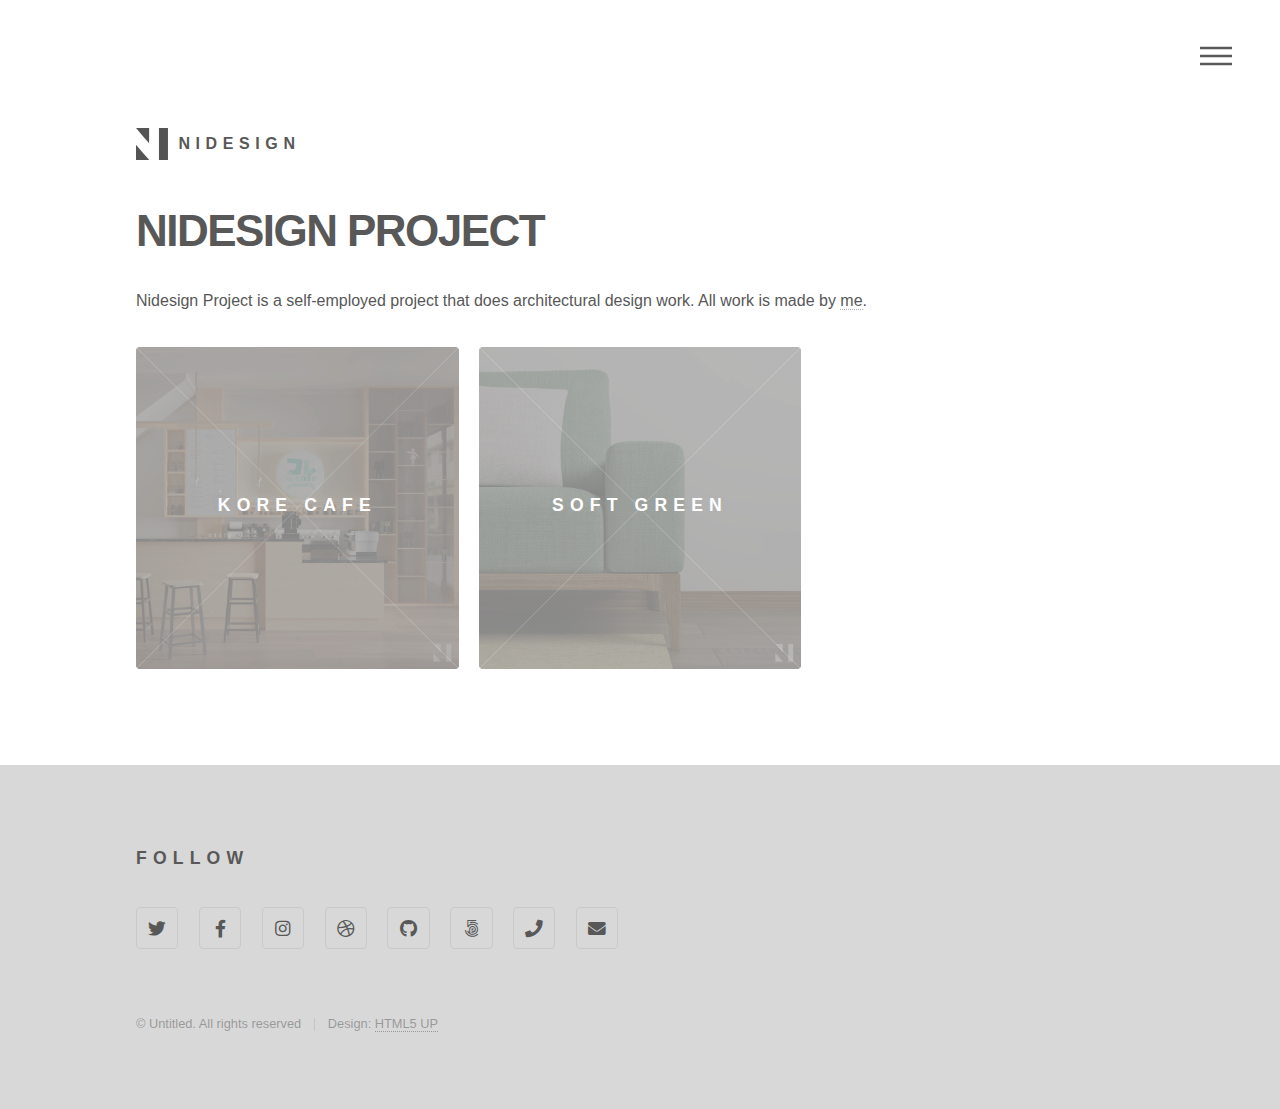
==== commit 1d847a04: "Update main.html" ====
--- a/main.html
+++ b/main.html
@@ -76,39 +76,6 @@
 										</div>
 									</a>
 								</article>
-								<article class="style7">
-									<span class="image">
-										<img src="images/Cover03.jpg" alt="" />
-									</span>
-									<a href="generic3.html">
-										<h2>Thrift Cafe</h2>
-										<div class="content">
-											<p>Sed nisl arcu euismod sit amet nisi lorem etiam dolor veroeros et feugiat.</p>
-										</div>
-									</a>
-								</article>
-								<article class="style7">
-									<span class="image">
-										<img src="images/Cover05.jpg" alt="" />
-									</span>
-									<a href="kitchen.html">
-										<h2>Kitchen</h2>
-										<div class="content">
-											<p>Sed nisl arcu euismod sit amet nisi lorem etiam dolor veroeros et feugiat.</p>
-										</div>
-									</a>
-								</article>
-								<article class="style7">
-									<span class="image">
-										<img src="images/Cover04.jpg" alt="" />
-									</span>
-									<a href="generic4.html">
-										<h2>Lengka</h2>
-										<div class="content">
-											<p>Sed nisl arcu euismod sit amet nisi lorem etiam dolor veroeros et feugiat.</p>
-										</div>
-									</a>
-								</article>
 							</section>
 						</div>
 					</div>
@@ -145,4 +112,4 @@
 			<script src="assets/js/main.js"></script>
 
 	</body>
-</html>+</html>
